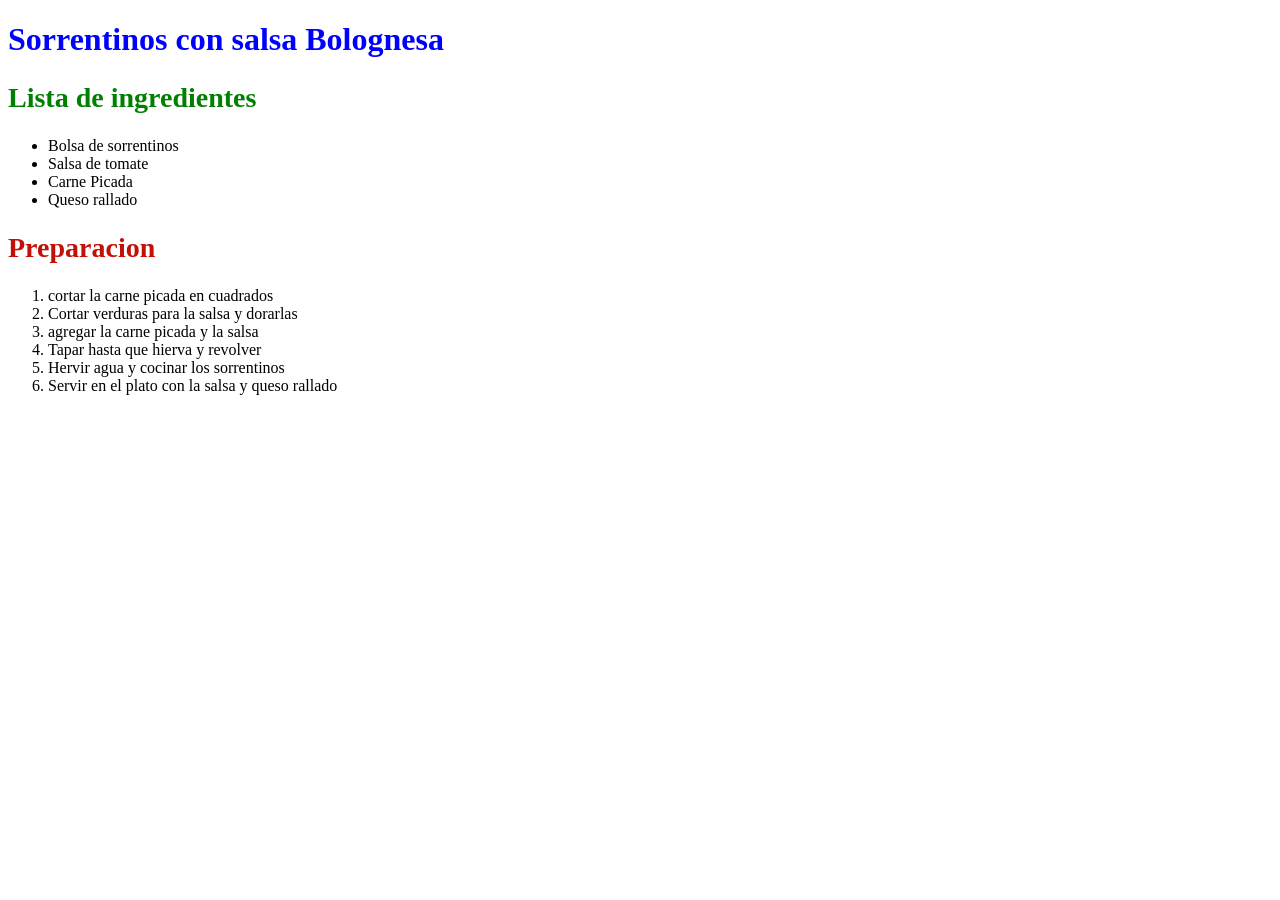
==== index.html @ 716bfd95 "Add files via upload" ====
<!DOCTYPE html>
<html lang="en" dir="ltr">
  <head>
    <meta charset="utf-8">
    <title></title>
  </head>
  <body>

<h1 style="color:blue">Sorrentinos con salsa Bolognesa</h1>

<h2 style="color: green; font-size: 28px;">Lista de ingredientes</h2>
<ul>
<li>Bolsa de sorrentinos</li>
<li>Salsa de tomate</li>
<li>Carne Picada</li>
<li>Queso rallado</li>
</ul>

<h2 style="color:#C11007; font-size: 28px;">Preparacion</h2>
<ol>
  <li>cortar la carne picada en cuadrados</li>
  <li>Cortar verduras para la salsa y dorarlas</li>
  <li>agregar la carne picada y la salsa</li>
  <li>Tapar hasta que hierva y revolver</li>
  <li>Hervir agua y cocinar los sorrentinos</li>
  <li>Servir en el plato con la salsa y queso rallado</li>
</ol>

  </body>
</html>
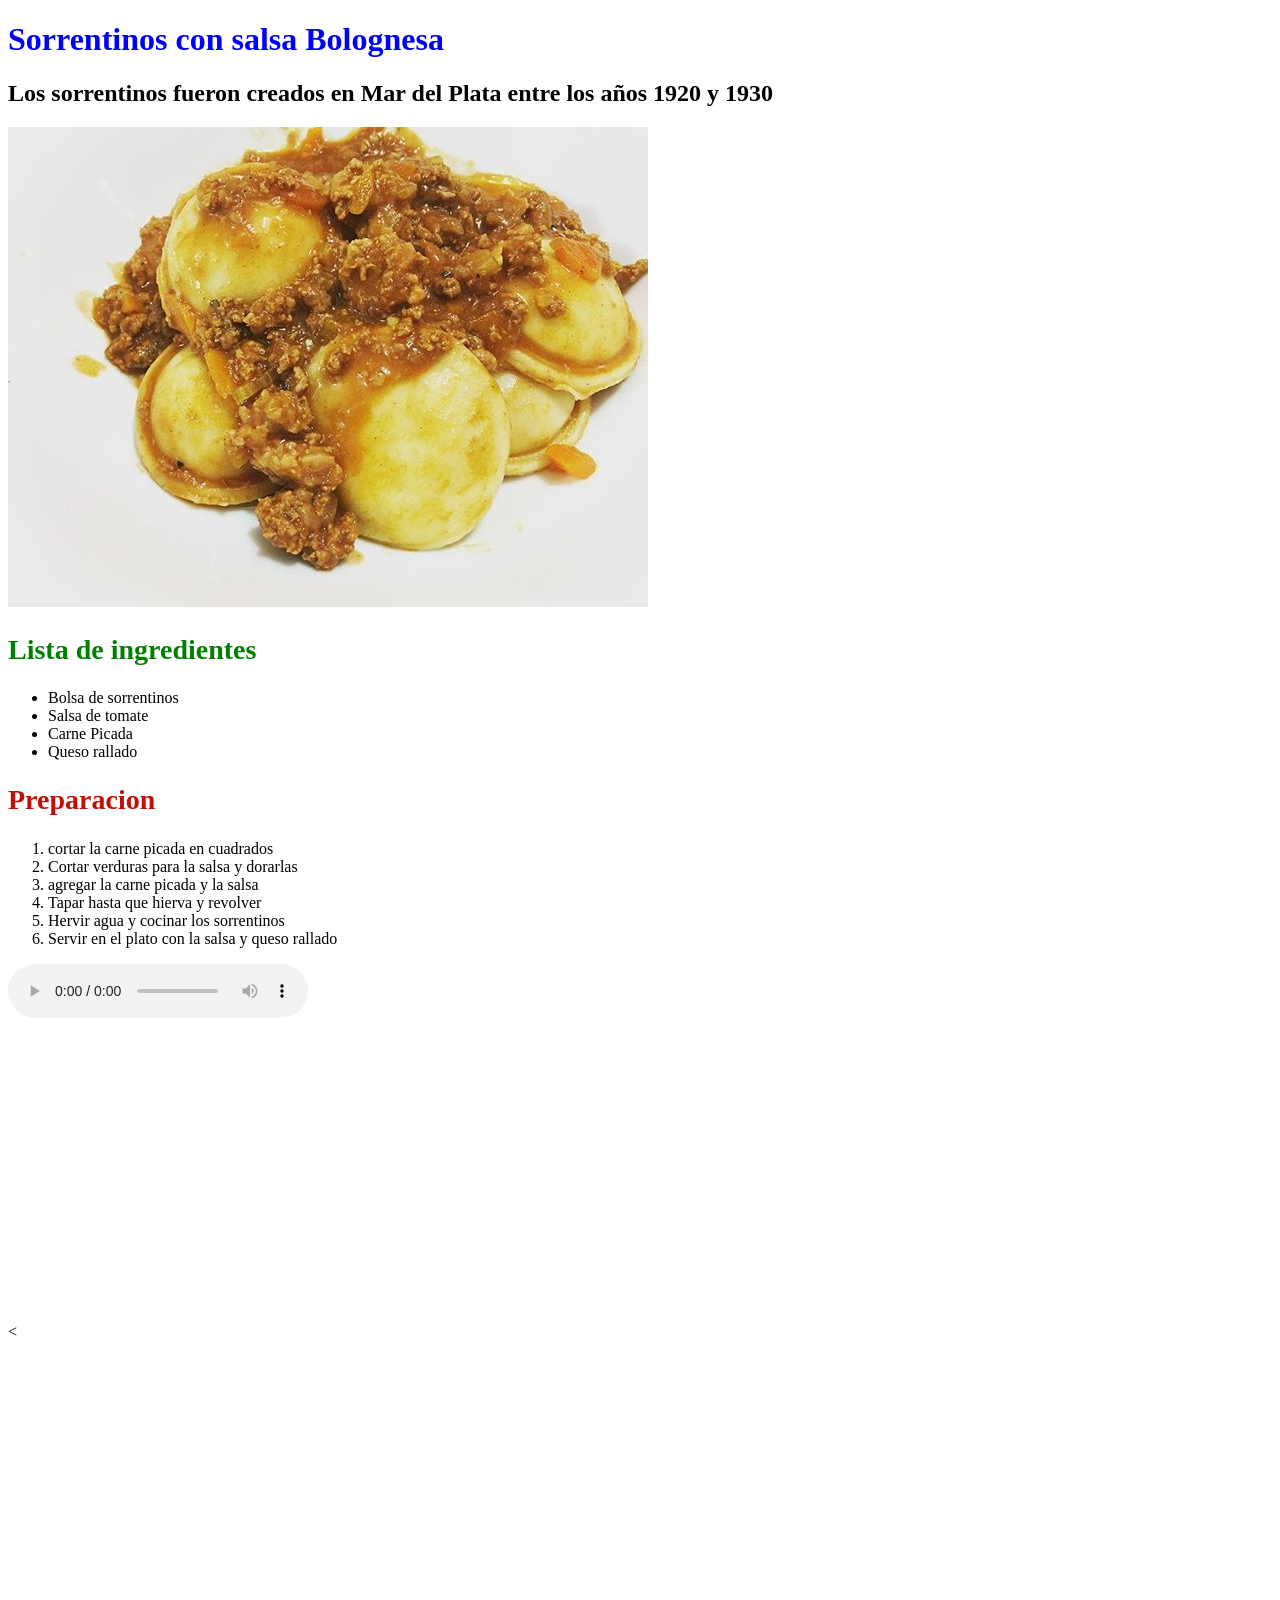
==== commit f66ba897: "Add files via upload" ====
--- a/index.html
+++ b/index.html
@@ -7,6 +7,9 @@
   <body>
 
 <h1 style="color:blue">Sorrentinos con salsa Bolognesa</h1>
+<h2>Los sorrentinos fueron creados en Mar del Plata entre los años 1920 y 1930</h2>
+
+<img src="./Imagenes/sorrentinos.jpg" alt="">
 
 <h2 style="color: green; font-size: 28px;">Lista de ingredientes</h2>
 <ul>
@@ -26,5 +29,14 @@
   <li>Servir en el plato con la salsa y queso rallado</li>
 </ol>
 
+<audio controls src="./audios/tango2.mp3">
+
+</audio>
+<br>
+
+<<iframe width="560" height="315" src="https://www.youtube.com/embed/OXdSDex26h0?si=qr3kua0fDgbT0-Ma" title="YouTube video player" frameborder="0" allow="accelerometer; autoplay; clipboard-write; encrypted-media; gyroscope; picture-in-picture; web-share" referrerpolicy="strict-origin-when-cross-origin" allowfullscreen></iframe>
+
+<br>
+<iframe src="https://www.google.com/maps/embed?pb=!1m18!1m12!1m3!1d3144.2982266289782!2d-57.55237422410624!3d-37.99350377193111!2m3!1f0!2f0!3f0!3m2!1i1024!2i768!4f13.1!3m3!1m2!1s0x9584dc00fd6377af%3A0xa61b08bd751844de!2sTrattoria%20Napolitana%20Vespoli!5e0!3m2!1ses!2sar!4v1785538555789!5m2!1ses!2sar" width="400" height="300" style="border:0;" allowfullscreen="" loading="lazy" referrerpolicy="strict-origin-when-cross-origin"></iframe>
   </body>
 </html>
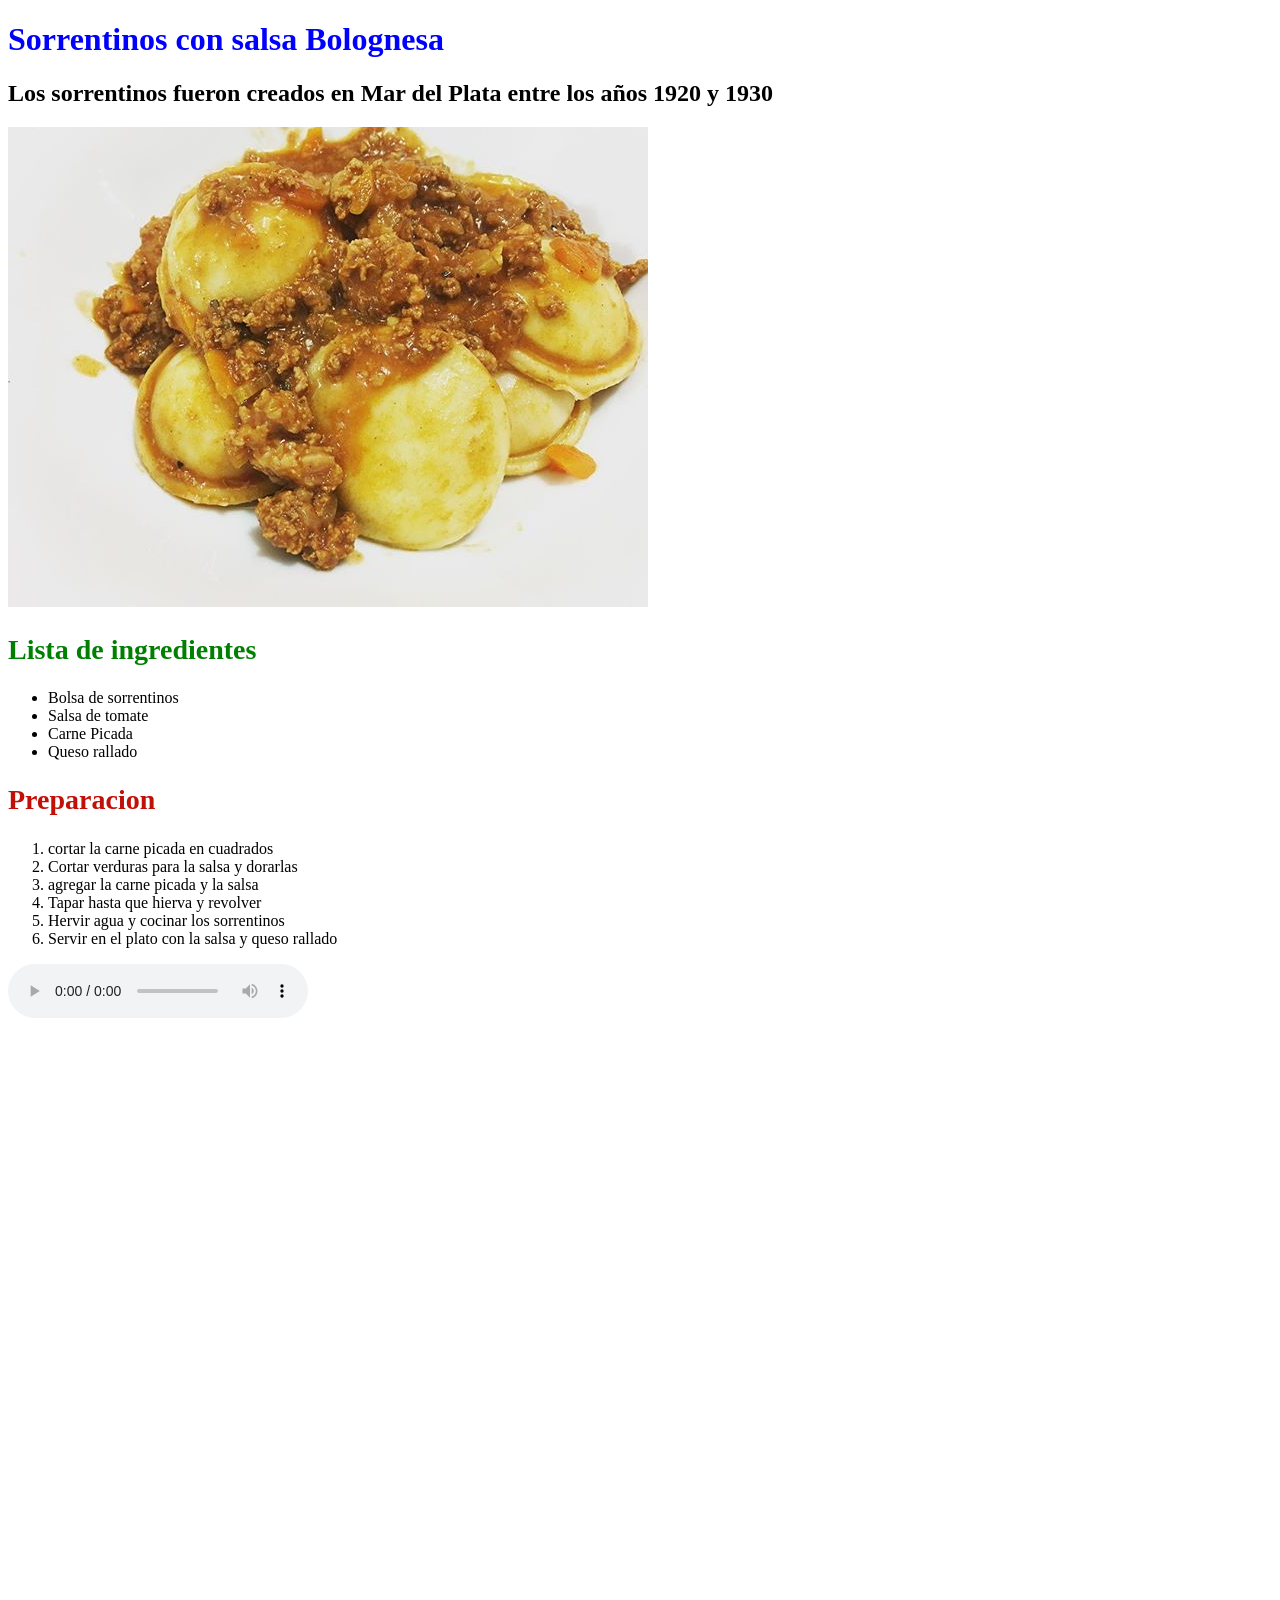
==== commit 4b86165f: "Add files via upload" ====
--- a/index.html
+++ b/index.html
@@ -34,7 +34,7 @@
 </audio>
 <br>
 
-<<iframe width="560" height="315" src="https://www.youtube.com/embed/OXdSDex26h0?si=qr3kua0fDgbT0-Ma" title="YouTube video player" frameborder="0" allow="accelerometer; autoplay; clipboard-write; encrypted-media; gyroscope; picture-in-picture; web-share" referrerpolicy="strict-origin-when-cross-origin" allowfullscreen></iframe>
+<iframe width="560" height="315" src="https://www.youtube.com/embed/k5dLCXFJdao?si=0xYZXcRcLjvsDDB1" title="YouTube video player" frameborder="0" allow="accelerometer; autoplay; clipboard-write; encrypted-media; gyroscope; picture-in-picture; web-share" referrerpolicy="strict-origin-when-cross-origin" allowfullscreen></iframe>
 
 <br>
 <iframe src="https://www.google.com/maps/embed?pb=!1m18!1m12!1m3!1d3144.2982266289782!2d-57.55237422410624!3d-37.99350377193111!2m3!1f0!2f0!3f0!3m2!1i1024!2i768!4f13.1!3m3!1m2!1s0x9584dc00fd6377af%3A0xa61b08bd751844de!2sTrattoria%20Napolitana%20Vespoli!5e0!3m2!1ses!2sar!4v1785538555789!5m2!1ses!2sar" width="400" height="300" style="border:0;" allowfullscreen="" loading="lazy" referrerpolicy="strict-origin-when-cross-origin"></iframe>
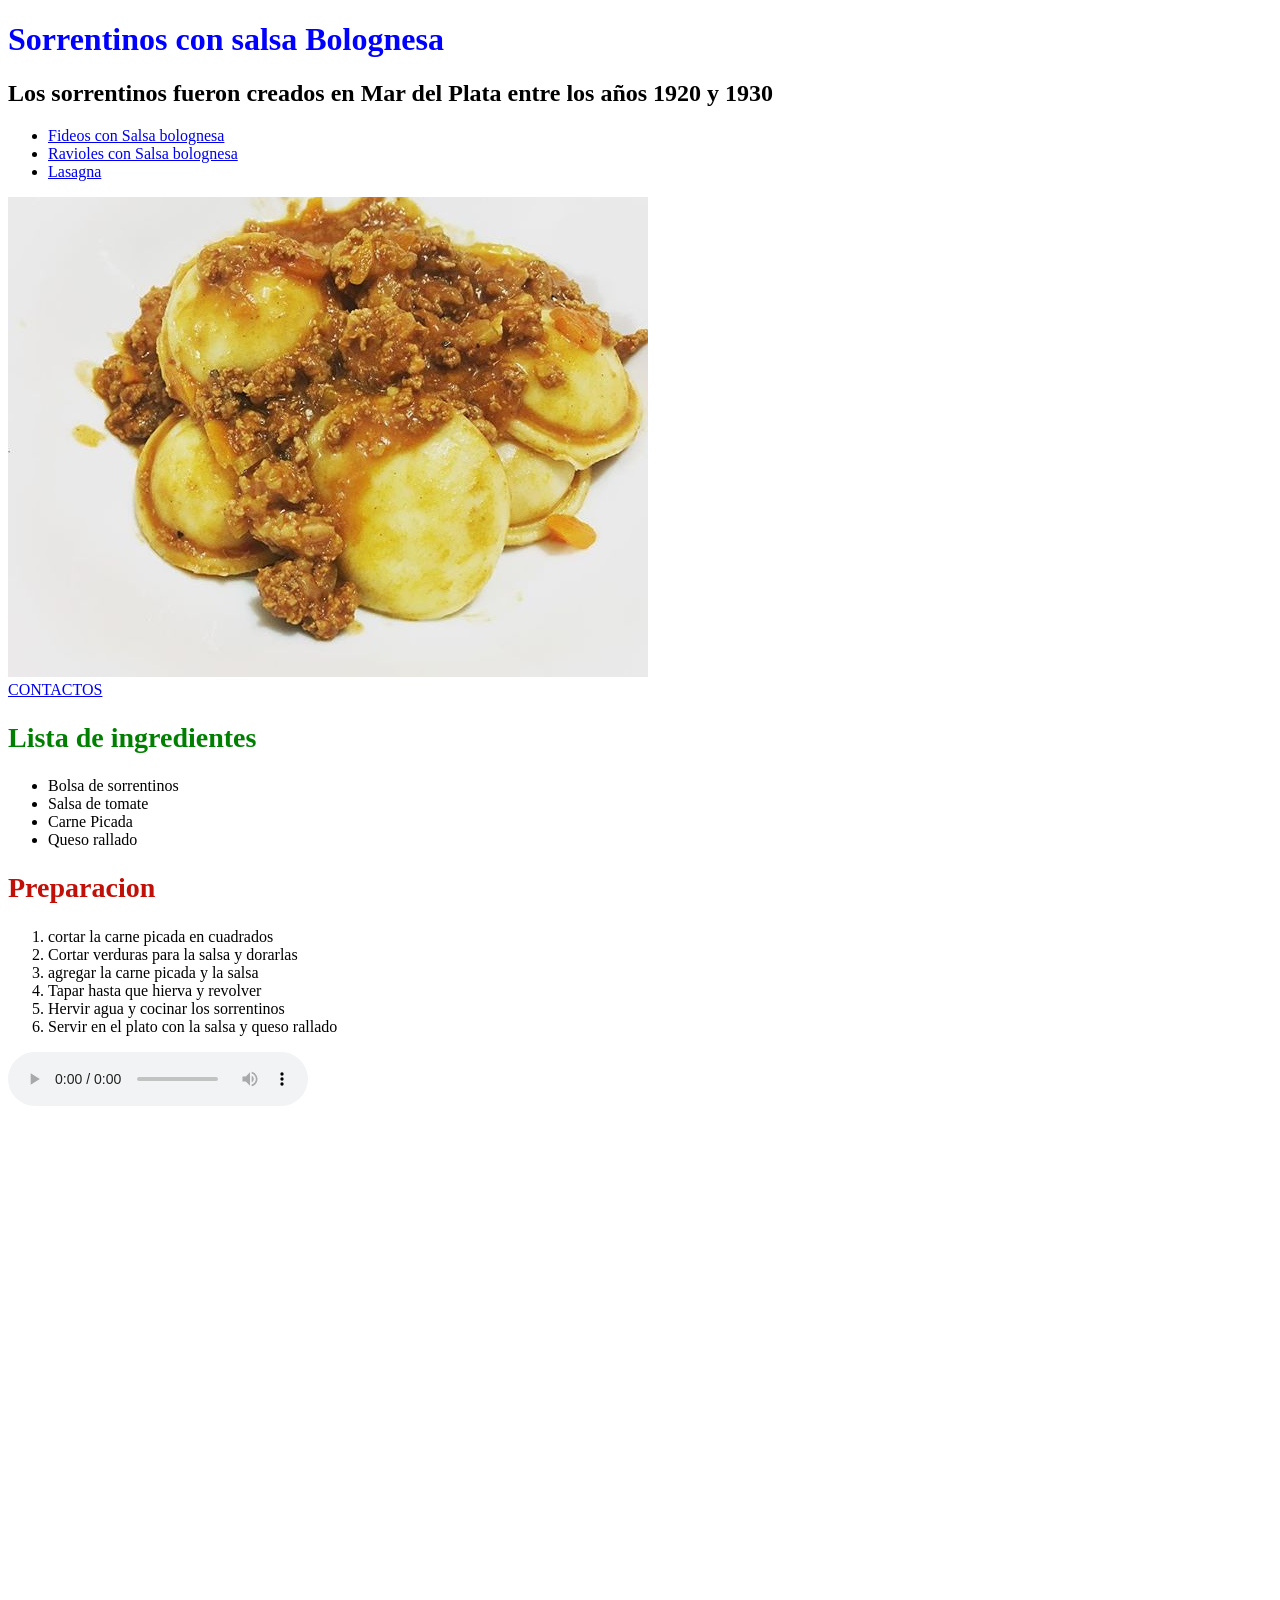
==== commit 3eb15796: "Add files via upload" ====
--- a/index.html
+++ b/index.html
@@ -8,8 +8,15 @@
 
 <h1 style="color:blue">Sorrentinos con salsa Bolognesa</h1>
 <h2>Los sorrentinos fueron creados en Mar del Plata entre los años 1920 y 1930</h2>
+<ul>
+  <li><a target="_blank" href="https://www.clarin.com/recetas/platos-principales/spaghetti-con-salsa-bolognesa_7_Q3Gsa3KIkO.html">Fideos con Salsa bolognesa</a> </li>
+  <li><a target="_blank" href="https://cookpad.com/ar/buscar/ravioles%20con%20salsa%20bolognesa">Ravioles con Salsa bolognesa</a> </li>
+  <li><a href="https://www.recetasdesbieta.com/lasagna-original/">Lasagna</a> </li>
+</ul>
 
 <img src="./Imagenes/sorrentinos.jpg" alt="">
+<br>
+<a href="contactos.html">CONTACTOS</a>
 
 <h2 style="color: green; font-size: 28px;">Lista de ingredientes</h2>
 <ul>
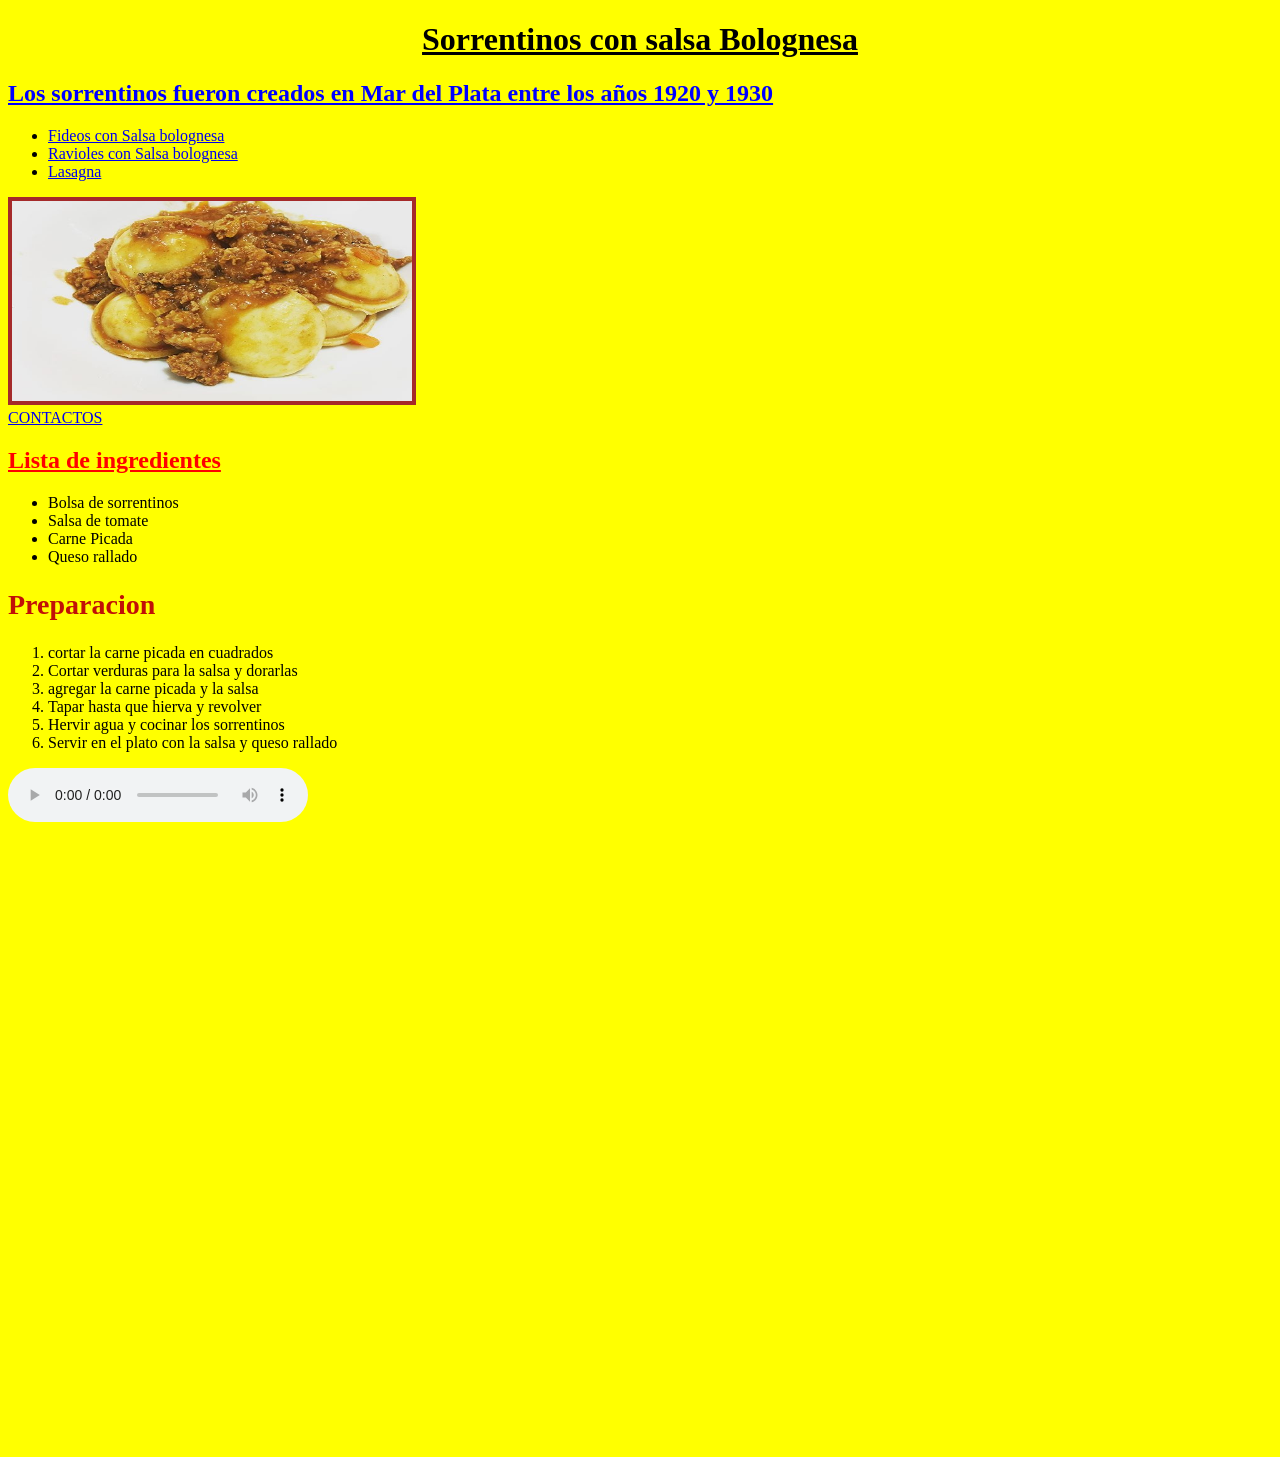
==== commit 2334dbcc: "Add files via upload" ====
--- a/index.html
+++ b/index.html
@@ -3,25 +3,26 @@
   <head>
     <meta charset="utf-8">
     <title></title>
+    <link rel="stylesheet" href="./css/estilos.css">
   </head>
   <body>
 
-<h1 style="color:blue">Sorrentinos con salsa Bolognesa</h1>
-<h2>Los sorrentinos fueron creados en Mar del Plata entre los años 1920 y 1930</h2>
+<h1 class="titulo">Sorrentinos con salsa Bolognesa</h1>
+<h2 class="azul">Los sorrentinos fueron creados en Mar del Plata entre los años 1920 y 1930</h2>
 <ul>
   <li><a target="_blank" href="https://www.clarin.com/recetas/platos-principales/spaghetti-con-salsa-bolognesa_7_Q3Gsa3KIkO.html">Fideos con Salsa bolognesa</a> </li>
   <li><a target="_blank" href="https://cookpad.com/ar/buscar/ravioles%20con%20salsa%20bolognesa">Ravioles con Salsa bolognesa</a> </li>
   <li><a href="https://www.recetasdesbieta.com/lasagna-original/">Lasagna</a> </li>
 </ul>
 
-<img src="./Imagenes/sorrentinos.jpg" alt="">
+<img class="portada" src="./Imagenes/sorrentinos.jpg" alt="">
 <br>
 <a href="contactos.html">CONTACTOS</a>
 
-<h2 style="color: green; font-size: 28px;">Lista de ingredientes</h2>
+<h2 class="rojito">Lista de ingredientes</h2>
 <ul>
-<li>Bolsa de sorrentinos</li>
-<li>Salsa de tomate</li>
+<li class="tamaño">Bolsa de sorrentinos</li>
+<li class="tamaño">Salsa de tomate</li>
 <li>Carne Picada</li>
 <li>Queso rallado</li>
 </ul>
--- a/css/estilos.css
+++ b/css/estilos.css
@@ -0,0 +1,17 @@
+body{background-color: yellow;}
+
+.rojito {color: red;
+text-decoration: underline;}
+
+.azul {color: blue;
+text-decoration: underline;}
+
+.portada {border: 4px solid brown;
+width:400px;
+height:200px;
+}
+
+.tamaño {font-size: 10 px}
+
+.titulo {text-align: center;
+text-decoration: underline;}
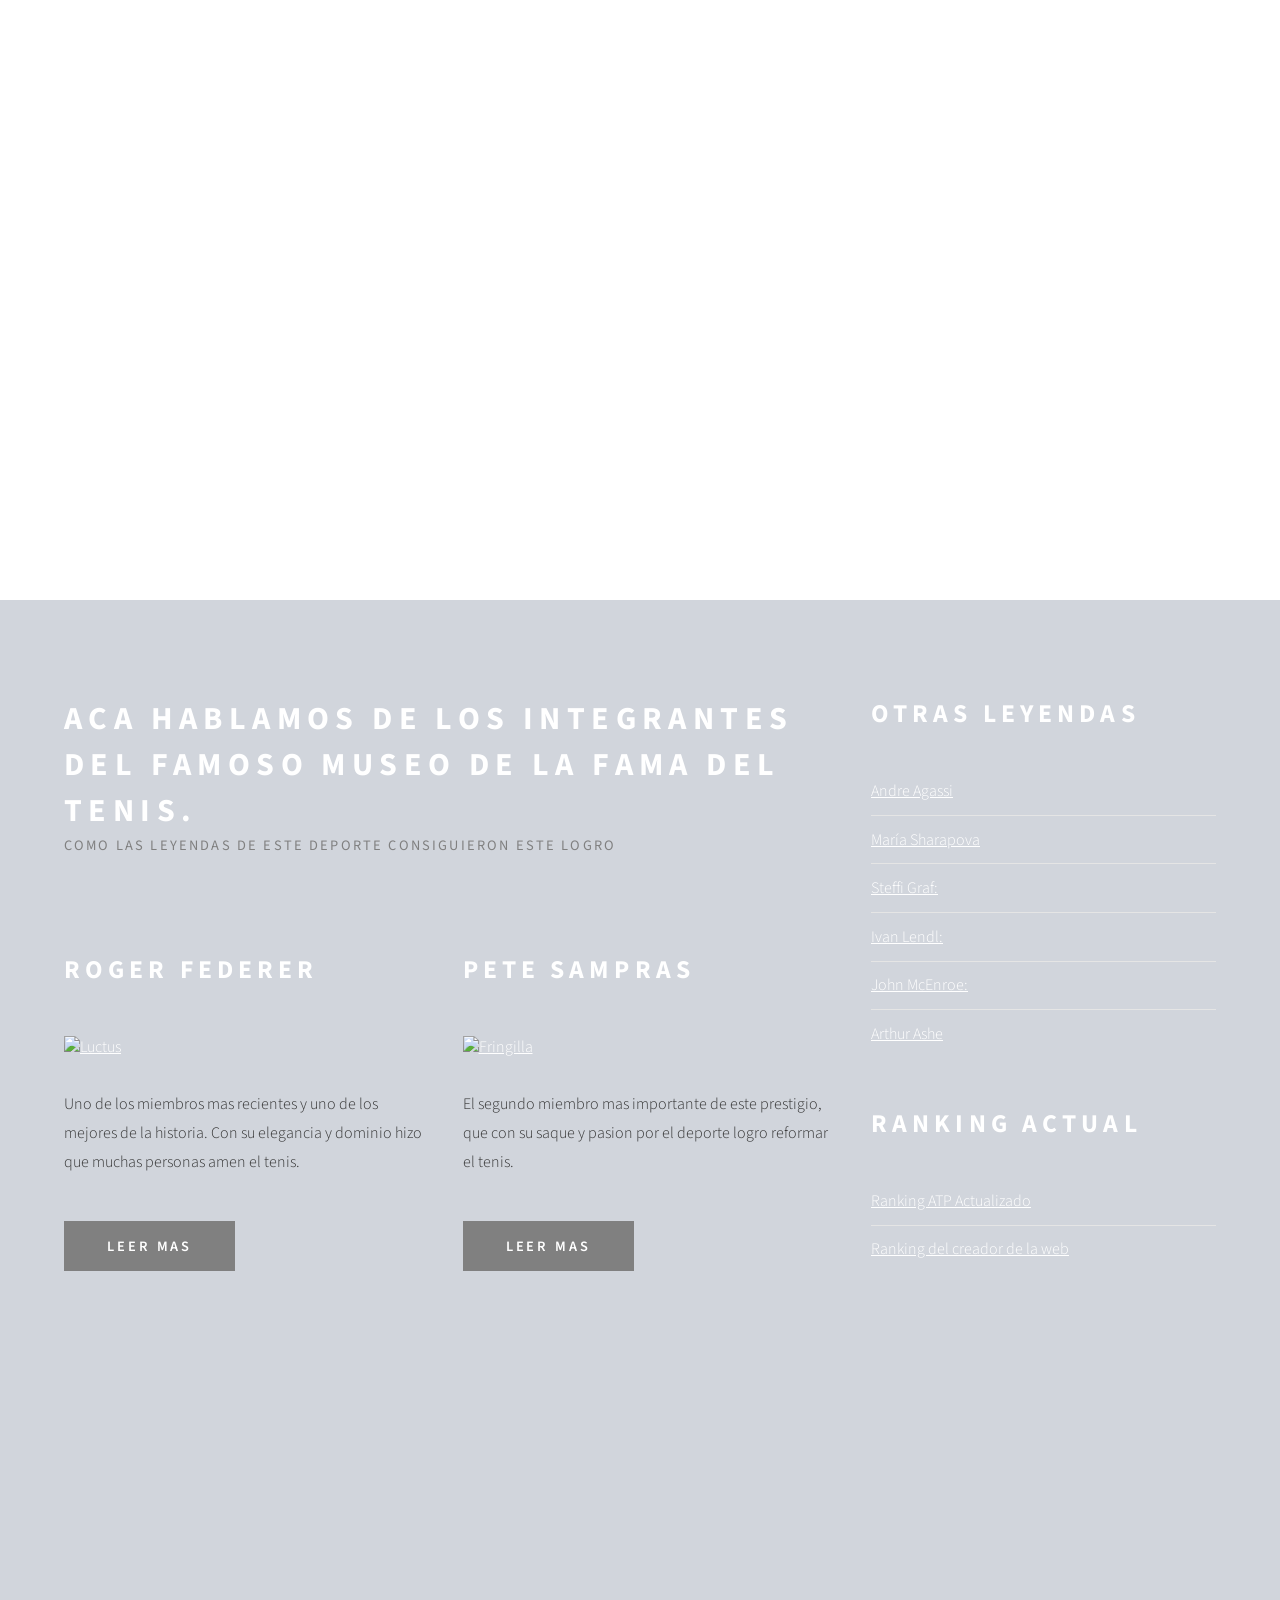
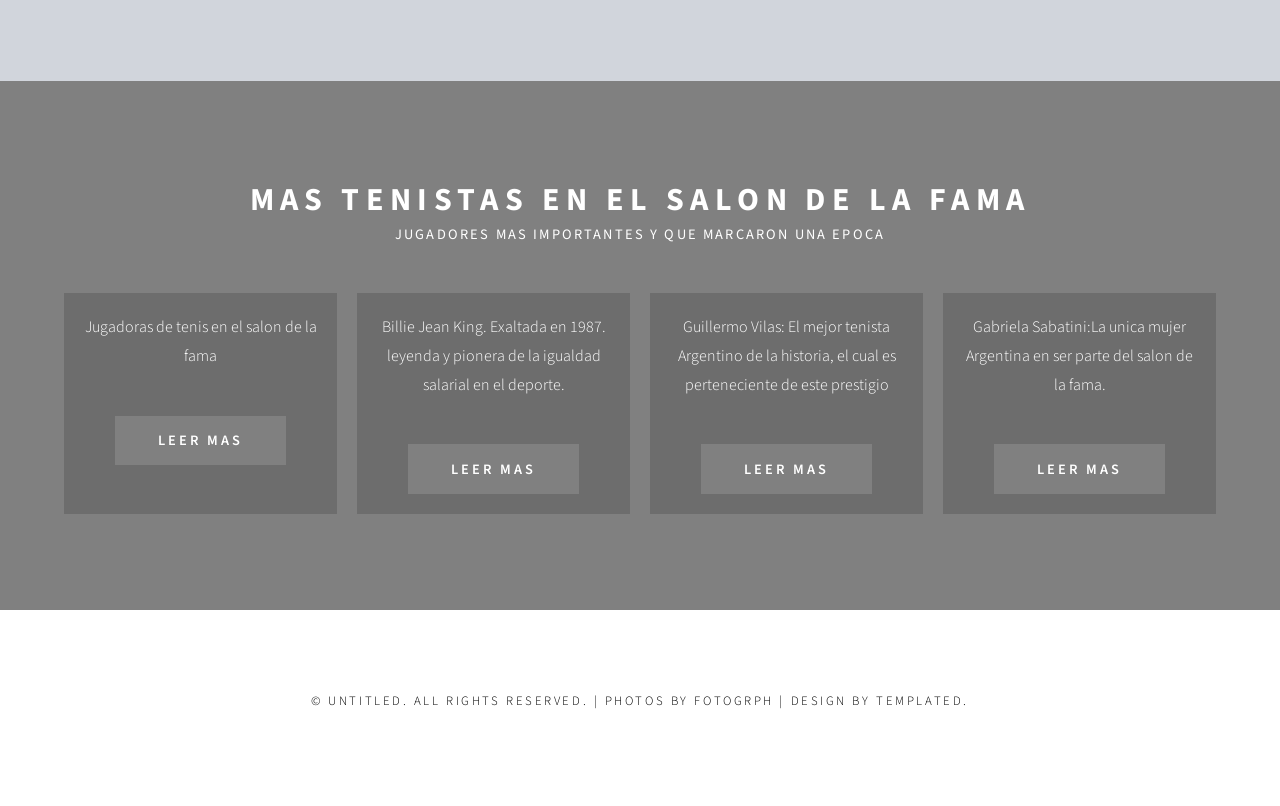
==== commit faec41ac: "Add files via upload" ====
--- a/index.html
+++ b/index.html
@@ -1,50 +1,127 @@
 <!DOCTYPE html>
-<html lang="en" dir="ltr">
-  <head>
-    <meta charset="utf-8">
-    <title></title>
-    <link rel="stylesheet" href="./css/estilos.css">
-  </head>
-  <body>
+<html lang="es">
+<head>
+    <meta charset="UTF-8" />
+    <meta name="viewport" content="width=device-width, initial-scale=1.0" />
+    <title>Potrero - Flexbox Template</title>
+    <link href="https://fonts.googleapis.com/css?family=Source+Sans+Pro:200,300,400,600,700,900" rel="stylesheet" />
+    <link href="./css/default.css" rel="stylesheet" type="text/css" media="all" />
+</head>
+<body>
 
-<h1 class="titulo">Sorrentinos con salsa Bolognesa</h1>
-<h2 class="azul">Los sorrentinos fueron creados en Mar del Plata entre los años 1920 y 1930</h2>
-<ul>
-  <li><a target="_blank" href="https://www.clarin.com/recetas/platos-principales/spaghetti-con-salsa-bolognesa_7_Q3Gsa3KIkO.html">Fideos con Salsa bolognesa</a> </li>
-  <li><a target="_blank" href="https://cookpad.com/ar/buscar/ravioles%20con%20salsa%20bolognesa">Ravioles con Salsa bolognesa</a> </li>
-  <li><a href="https://www.recetasdesbieta.com/lasagna-original/">Lasagna</a> </li>
-</ul>
+<div id="header-wrapper">
+    <div id="header-wrapper2">
+        <header id="header" class="container">
+            <div id="logo">
+                <h1 class="gris"><a href="#">Salon de la fama de tenis</a></h1>
+            </div>
+            <nav id="menu">
+                <ul>
+                    <li class="current_page_item"><a href="#">Homepage</a></li>
+                    <li><a href="https://www.atptour.com/es">ATP</a></li>
+                    <li><a href="https://www.aat.com.ar/home">AAT</a></li>
+                    <li><a target="_blank" href="contactos.html">Contactos</a></li>
+                </ul>
+            </nav>
+        </header>
+    </div>
+</div>
 
-<img class="portada" src="./Imagenes/sorrentinos.jpg" alt="">
-<br>
-<a href="contactos.html">CONTACTOS</a>
+<div id="wrapper">
+    <main id="page" class="container">
 
-<h2 class="rojito">Lista de ingredientes</h2>
-<ul>
-<li class="tamaño">Bolsa de sorrentinos</li>
-<li class="tamaño">Salsa de tomate</li>
-<li>Carne Picada</li>
-<li>Queso rallado</li>
-</ul>
+        <section id="content">
+            <div class="title">
+                <h2>Aca hablamos de los integrantes del famoso museo de la fama del tenis.</h2>
+                <span class="byline">Como las leyendas de este deporte consiguieron este logro</span>
+            </div>
 
-<h2 style="color:#C11007; font-size: 28px;">Preparacion</h2>
-<ol>
-  <li>cortar la carne picada en cuadrados</li>
-  <li>Cortar verduras para la salsa y dorarlas</li>
-  <li>agregar la carne picada y la salsa</li>
-  <li>Tapar hasta que hierva y revolver</li>
-  <li>Hervir agua y cocinar los sorrentinos</li>
-  <li>Servir en el plato con la salsa y queso rallado</li>
-</ol>
+            <div id="two-column">
+                <article id="tbox1">
+                    <div class="title">
+                        <h2>Roger Federer</h2>
+                    </div>
+                    <a href="#" class="image image-full"><img src="images/rf.jfif" alt="Luctus" /></a>
+                    <p>Uno de los miembros mas recientes y uno de los mejores de la historia. Con su elegancia y dominio hizo que muchas personas amen el tenis.</p>
+                    <a href="https://es.wikipedia.org/wiki/Roger_Federer" class="button">Leer Mas</a>
+                </article>
+                <article id="tbox2">
+                    <div class="title">
+                        <h2>Pete Sampras</h2>
+                    </div>
+                    <a href="#" class="image image-full"><img src="images/sampras.jfif" alt="Fringilla" /></a>
+                    <p>El segundo miembro mas importante de este prestigio, que con su saque y pasion por el deporte logro reformar el tenis.</p>
+                    <a href="https://es.wikipedia.org/wiki/Pete_Sampras" class="button">Leer Mas</a>
+                </article>
+            </div>
+        </section>
 
-<audio controls src="./audios/tango2.mp3">
+        <aside id="sidebar">
+            <div class="box1">
+                <div class="title">
+                    <h2>Otras Leyendas</h2>
+                </div>
+                <ul class="style2">
+                    <li><a target="_blank" href="https://es.wikipedia.org/wiki/Andre_Agassi">Andre Agassi</a></li>
+                    <li><a target="_blank" href="https://es.wikipedia.org/wiki/Mar%C3%ADa_Shar%C3%A1pova">María Sharapova</a></li>
+                    <li><a target="_blank" href="https://es.wikipedia.org/wiki/Steffi_Graf">Steffi Graf:</a></li>
+                    <li><a target="_blank" href="https://es.wikipedia.org/wiki/Ivan_Lendl">Ivan Lendl:</a></li>
+                    <li><a target="_blank" href="https://es.wikipedia.org/wiki/John_McEnroe">John McEnroe:</a></li>
+                    <li><a target="_blank" href="https://es.wikipedia.org/wiki/Arthur_Ashe">Arthur Ashe</a></li>
+                </ul>
+            </div>
+            <div class="box2">
+                <div class="title">
+                    <h2>Ranking Actual</h2>
+                </div>
+                <ul class="style2">
+                    <li><a href="https://www.espn.com.ar/tenis/rankings">Ranking ATP Actualizado</a></li>
+                    <li><a href="https://www.aat.com.ar/youth/ranking-classif/56">Ranking del creador de la web</a></li>
 
-</audio>
-<br>
+                </ul>
+            </div>
 
-<iframe width="560" height="315" src="https://www.youtube.com/embed/k5dLCXFJdao?si=0xYZXcRcLjvsDDB1" title="YouTube video player" frameborder="0" allow="accelerometer; autoplay; clipboard-write; encrypted-media; gyroscope; picture-in-picture; web-share" referrerpolicy="strict-origin-when-cross-origin" allowfullscreen></iframe>
+            <br>
+            <iframe src="https://www.google.com/maps/embed?pb=!1m18!1m12!1m3!1d2988.991037953041!2d-71.308257!3d41.482794000000005!2m3!1f0!2f0!3f0!3m2!1i1024!2i768!4f13.1!3m3!1m2!1s0x89e5af5d1e5b9113%3A0xef308d9d245d94e1!2sSal%C3%B3n%20de%20la%20Fama%20del%20Tenis%20Internacional!5e0!3m2!1ses!2sar!4v1785986598271!5m2!1ses!2sar" width="400" height="300" style="border:0;" allowfullscreen="" loading="lazy" referrerpolicy="strict-origin-when-cross-origin"></iframe>
 
-<br>
-<iframe src="https://www.google.com/maps/embed?pb=!1m18!1m12!1m3!1d3144.2982266289782!2d-57.55237422410624!3d-37.99350377193111!2m3!1f0!2f0!3f0!3m2!1i1024!2i768!4f13.1!3m3!1m2!1s0x9584dc00fd6377af%3A0xa61b08bd751844de!2sTrattoria%20Napolitana%20Vespoli!5e0!3m2!1ses!2sar!4v1785538555789!5m2!1ses!2sar" width="400" height="300" style="border:0;" allowfullscreen="" loading="lazy" referrerpolicy="strict-origin-when-cross-origin"></iframe>
-  </body>
+        </aside>
+
+    </main>
+</div>
+
+<section id="portfolio-wrapper">
+    <div id="portfolio" class="container">
+        <div class="title">
+            <h2>Mas Tenistas en el Salon de la fama</h2>
+            <span class="byline">Jugadores mas importantes y que marcaron una epoca</span>
+        </div>
+
+        <div class="portfolio-columns">
+            <div class="column">
+                <p>Jugadoras de tenis en el salon de la fama</p>
+                <a href="https://www.tennisfame.com/hall-of-famers/inductees" class="button">Leer Mas</a>
+            </div>
+            <div class="column">
+                <p>Billie Jean King.
+                Exaltada en 1987. leyenda y pionera de la igualdad salarial en el deporte.</p>
+                <a href="https://es.wikipedia.org/wiki/Billie_Jean_King" class="button">Leer Mas</a>
+            </div>
+            <div class="column">
+                <p>Guillermo Vilas:
+                El mejor tenista Argentino de la historia, el cual es perteneciente de este prestigio</p>
+                <a href="https://es.wikipedia.org/wiki/Guillermo_Vilas" class="button">Leer Mas</a>
+            </div>
+            <div class="column">
+                <p>Gabriela Sabatini:La unica mujer Argentina en ser parte del salon de la fama.</p>
+                <a href="https://es.wikipedia.org/wiki/Gabriela_Sabatini" class="button">Leer Mas</a>
+            </div>
+        </div>
+    </div>
+</section>
+
+<footer id="copyright" class="container">
+    <p>&copy; Untitled. All rights reserved. | Photos by <a href="#">Fotogrph</a> | Design by <a href="#" rel="nofollow">TEMPLATED</a>.</p>
+</footer>
+
+</body>
 </html>
--- a/css/default.css
+++ b/css/default.css
@@ -0,0 +1,314 @@
+@import url('https://fonts.googleapis.com/css2?family=Roboto+Mono:ital,wght@0,100..700;1,100..700&display=swap');
+html, body {
+    height: 100%;
+}
+
+body {
+    margin: 0px;
+    padding: 0px;
+    background: #black;
+    font-family: 'Source Sans Pro', sans-serif;
+    font-size: 12pt;
+    font-weight: 300;
+    color: #363636;
+}
+
+h1, h2, h3 {
+    margin: 0;
+    padding: 0;
+}
+
+p, ol, ul {
+    margin-top: 0px;
+}
+
+p {
+    line-height: 180%;
+}
+
+a {
+    color: white;
+}
+
+a:hover {
+    text-decoration: none;
+}
+
+a img {
+    border: none;
+}
+
+/* Manejo de imágenes fluidas */
+.image {
+    display: inline-block;
+}
+
+.image img {
+    display: block;
+    width: 100%;
+    height: auto;
+}
+
+.image-full {
+    display: block;
+    width: 100%;
+    margin: 0 0 2em 0;
+}
+
+/* ESTRUCTURA GLOBAL RESPONSIVA */
+.container {
+    max-width: 1200px;
+    width: 90%; /* Evita que el contenido toque los bordes del navegador */
+    margin: 0px auto;
+}
+
+/** WRAPPER PRINCIPAL */
+#wrapper {
+    background: #D1D5DC url(../images/bg01.png) repeat;
+}
+
+/*********************************************************************************/
+/* Header con Flexbox                                                            */
+/*********************************************************************************/
+#header {
+    min-height: 150px;
+    display: flex;
+    justify-content: space-between; /* Logo a la izquierda, Menú a la derecha */
+    align-items: center;            /* Centrado vertical */
+    flex-wrap: wrap;                /* Si no entran en pantallas chicas, se apilan */
+    gap: 20px;                      /* Espacio de separación si se llegan a apilar */
+    padding: 20px 0;
+    box-sizing: border-box;
+}
+
+#logo h1 {
+    font-size: 2.5em;
+    text-transform: uppercase;
+    font-weight: 700;
+}
+
+#logo a {
+    text-decoration: none;
+    color: white;
+}
+
+/* Menú de navegación con Flexbox */
+#menu ul {
+    margin: 0;
+    padding: 0;
+    list-style: none;
+    display: flex;
+    flex-wrap: wrap; /* Por si los enlaces del menú son muchos y deben bajar */
+    gap: 10px;
+}
+
+#menu li a {
+    display: block;
+    padding: 0.80em 1.5em;
+    letter-spacing: 0.20em;
+    text-decoration: none;
+    font-size: 0.90em;
+    font-weight: 600;
+    text-transform: uppercase;
+    color: #white;
+}
+
+#menu .current_page_item a {
+    color: #white;
+}
+
+/*********************************************************************************/
+/* Estructura Principal de 2 Columnas (Contenido + Sidebar)                      */
+/*********************************************************************************/
+#page {
+    padding: 6em 0em 5em 0em;
+    display: flex;
+    justify-content: space-between;
+    flex-wrap: wrap;                /* Clave para que el sidebar baje en celulares */
+    gap: 40px;
+}
+
+#content {
+    flex: 1;                        /* Se estira para ocupar el espacio disponible */
+    min-width: 300px;               /* Cuando la pantalla mide menos de esto, obliga a bajar al sidebar */
+    max-width: 790px;
+}
+
+#sidebar {
+    flex: 1;
+    min-width: 300px;               /* Ancho mínimo para que no se deformen las listas */
+    max-width: 345px;
+}
+
+#sidebar .title h2 {
+    font-size: 1.6em;
+}
+
+#sidebar .box1 {
+    margin-bottom: 3em;
+}
+
+ul.style2 {
+    margin: 0;
+    padding: 0;
+    list-style: none;
+}
+
+ul.style2 li {
+    border-top: solid 1px #E5E5E5;
+    padding: 0.80em 0;
+}
+
+ul.style2 li:first-child {
+    border-top: 0;
+    padding-top: 0;
+}
+
+/*********************************************************************************/
+/* Subsección interna de dos columnas (Flexbox)                                  */
+/*********************************************************************************/
+#two-column {
+    padding-top: 3em;
+    display: flex;
+    justify-content: space-between;
+    flex-wrap: wrap;
+    gap: 30px;
+}
+
+#two-column article {
+    flex: 1;
+    min-width: 280px; /* Al medir menos de 280px el espacio, pasan a ocupar filas individuales */
+}
+
+#two-column .title h2 {
+    font-size: 1.6em;
+}
+
+/*********************************************************************************/
+/* Cabecera decorativa                                                           */
+/*********************************************************************************/
+#header-wrapper {
+    position: relative;
+    height: 600px;
+    background: url('../images/tennis.jpg') no-repeat top center;
+    background-size: cover;
+}
+
+#header-wrapper:before {
+    content: '';
+    position: absolute;
+    top: 0;
+    left: 0;
+    width: 100%;
+    height: 100%;
+    background-image: url('../images/bg01.png');
+    opacity: .1;
+}
+
+#header-wrapper2 {
+    background:color:white;
+    height: 100%;
+}
+
+/*********************************************************************************/
+/* Sección Portfolio con Flexbox (4 Columnas)                                    */
+/*********************************************************************************/
+#portfolio-wrapper {
+    background: grey;
+    padding: 6em 0em;
+}
+
+#portfolio {
+    text-align: center;
+    color: white;
+}
+
+#portfolio .title h2 {
+    color: #white;
+}
+
+#portfolio .byline {
+    color: white;
+}
+
+/* Caja contenedora para las 4 columnas */
+.portfolio-columns {
+    display: flex;
+    justify-content: space-between;
+    flex-wrap: wrap;
+    gap: 20px;
+}
+
+.portfolio-columns .column {
+    flex: 1;
+    min-width: 240px; /* Si la pantalla es chica, se redistribuyen en filas de 2 o de 1 */
+    background: rgba(0, 0, 0, 0.15);
+    padding: 20px;
+    box-sizing: border-box;
+}
+
+/*********************************************************************************/
+/* Footer y Títulos                                                              */
+/*********************************************************************************/
+#copyright {
+    padding: 5em 0em;
+}
+
+#copyright p {
+    letter-spacing: 0.20em;
+    text-align: center;
+    text-transform: uppercase;
+    font-size: 0.80em;
+    color: black;
+}
+
+#copyright a {
+    text-decoration: none;
+    color: black;
+}
+
+.title {
+    margin-bottom: 3em;
+    text-transform: uppercase;
+}
+
+.title h2 {
+    letter-spacing: 0.20em;
+    font-weight: 700;
+    font-size: 2em;
+    color: white;
+}
+
+.title .byline {
+    letter-spacing: 0.15em;
+    text-transform: uppercase;
+    font-weight: 400;
+    font-size: 0.90em;
+    color: grey;
+}
+
+.button {
+    display: inline-block;
+    margin-top: 2em;
+    padding: 1em 3em;
+    background: grey;
+    transition: background 0.25s ease-in-out;
+    letter-spacing: 0.20em;
+    text-decoration: none;
+    text-transform: uppercase;
+    font-weight: 600;
+    font-size: 0.90em;
+    color: #black;
+}
+
+h1 {
+  font-family: "Roboto Mono", monospace;
+  font-optical-sizing: auto;
+  font-weight: <weight>;
+  font-style: normal;}
+
+
+.button:hover {
+    background: black;
+}
+.gris {color: red}
